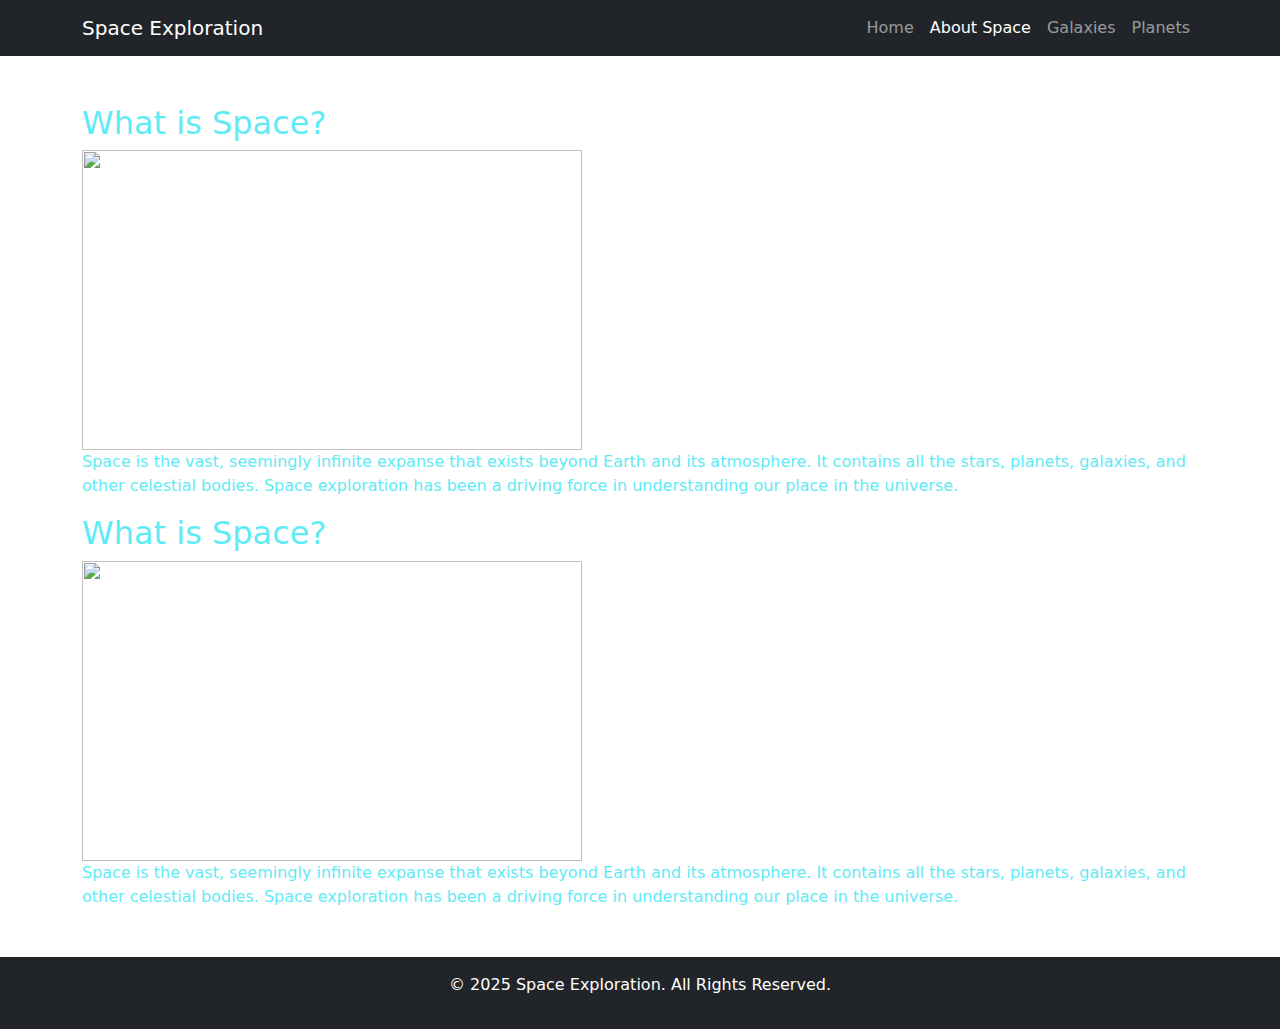
==== about.html @ 07f9ffee "hi maam" ====
<!DOCTYPE html>
<html lang="en">

<head>
    <meta charset="UTF-8">
    <meta name="viewport" content="width=device-width, initial-scale=1.0">
    <title>About Space</title>
    <link href="https://cdn.jsdelivr.net/npm/bootstrap@5.3.0-alpha1/dist/css/bootstrap.min.css" rel="stylesheet">
    <link href="css/styles.css" rel="stylesheet">
</head>
<style>
    body {

        background-image: url("https://th.bing.com/th/id/OIP.12pSj7ubXlmDI2FrHzszbgHaHa?w=626&h=626&rs=1&pid=ImgDetMain");
         background-repeat: no-repeat;
            background-size: cover;
            background-position:center ;
        color: rgb(95, 235, 245);
    }
    </style>
<body>

    <!-- Navbar -->
    <nav class="navbar navbar-expand-lg navbar-dark bg-dark">
        <div class="container">
            <a class="navbar-brand" href="#">Space Exploration</a>
            <button class="navbar-toggler" type="button" data-bs-toggle="collapse" data-bs-target="#navbarNav"
                aria-controls="navbarNav" aria-expanded="false" aria-label="Toggle navigation">
                <span class="navbar-toggler-icon"></span>
            </button>
            <div class="collapse navbar-collapse" id="navbarNav">
                <ul class="navbar-nav ms-auto">
                    <li class="nav-item">
                        <a class="nav-link" href="index.html">Home</a>
                    </li>
                    <li class="nav-item">
                        <a class="nav-link active" href="about.html">About Space</a>
                    </li>
                    <li class="nav-item">
                        <a class="nav-link" href="galaxies.html">Galaxies</a>
                    </li>
                    <li class="nav-item">
                        <a class="nav-link" href="planets.html">Planets</a>
                    </li>
                </ul>
            </div>
        </div>
    </nav>

    <!-- About Space Section -->
    <div class="container mt-5">
        <h2>What is Space?</h2>
        <img style="height:300px; width:500px;" src="">
        <p>Space is the vast, seemingly infinite expanse that exists beyond Earth and its atmosphere. It contains all
            the stars, planets, galaxies, and other celestial bodies. Space exploration has been a driving force in
            understanding our place in the universe.</p>
            <h2>What is Space?</h2>
            <img style="height:300px; width:500px;" src="">
            <p>Space is the vast, seemingly infinite expanse that exists beyond Earth and its atmosphere. It contains all
                the stars, planets, galaxies, and other celestial bodies. Space exploration has been a driving force in
                understanding our place in the universe.</p>
    </div>

    <!-- Footer -->
    <footer class="text-center bg-dark text-white py-3 mt-5">
        <p>&copy; 2025 Space Exploration. All Rights Reserved.</p>
    </footer>

    <script src="https://cdn.jsdelivr.net/npm/@popperjs/core@2.9.3/dist/umd/popper.min.js"></script>
    <script src="https://cdn.jsdelivr.net/npm/bootstrap@5.3.0-alpha1/dist/js/bootstrap.min.js"></script>
</body>

</html>
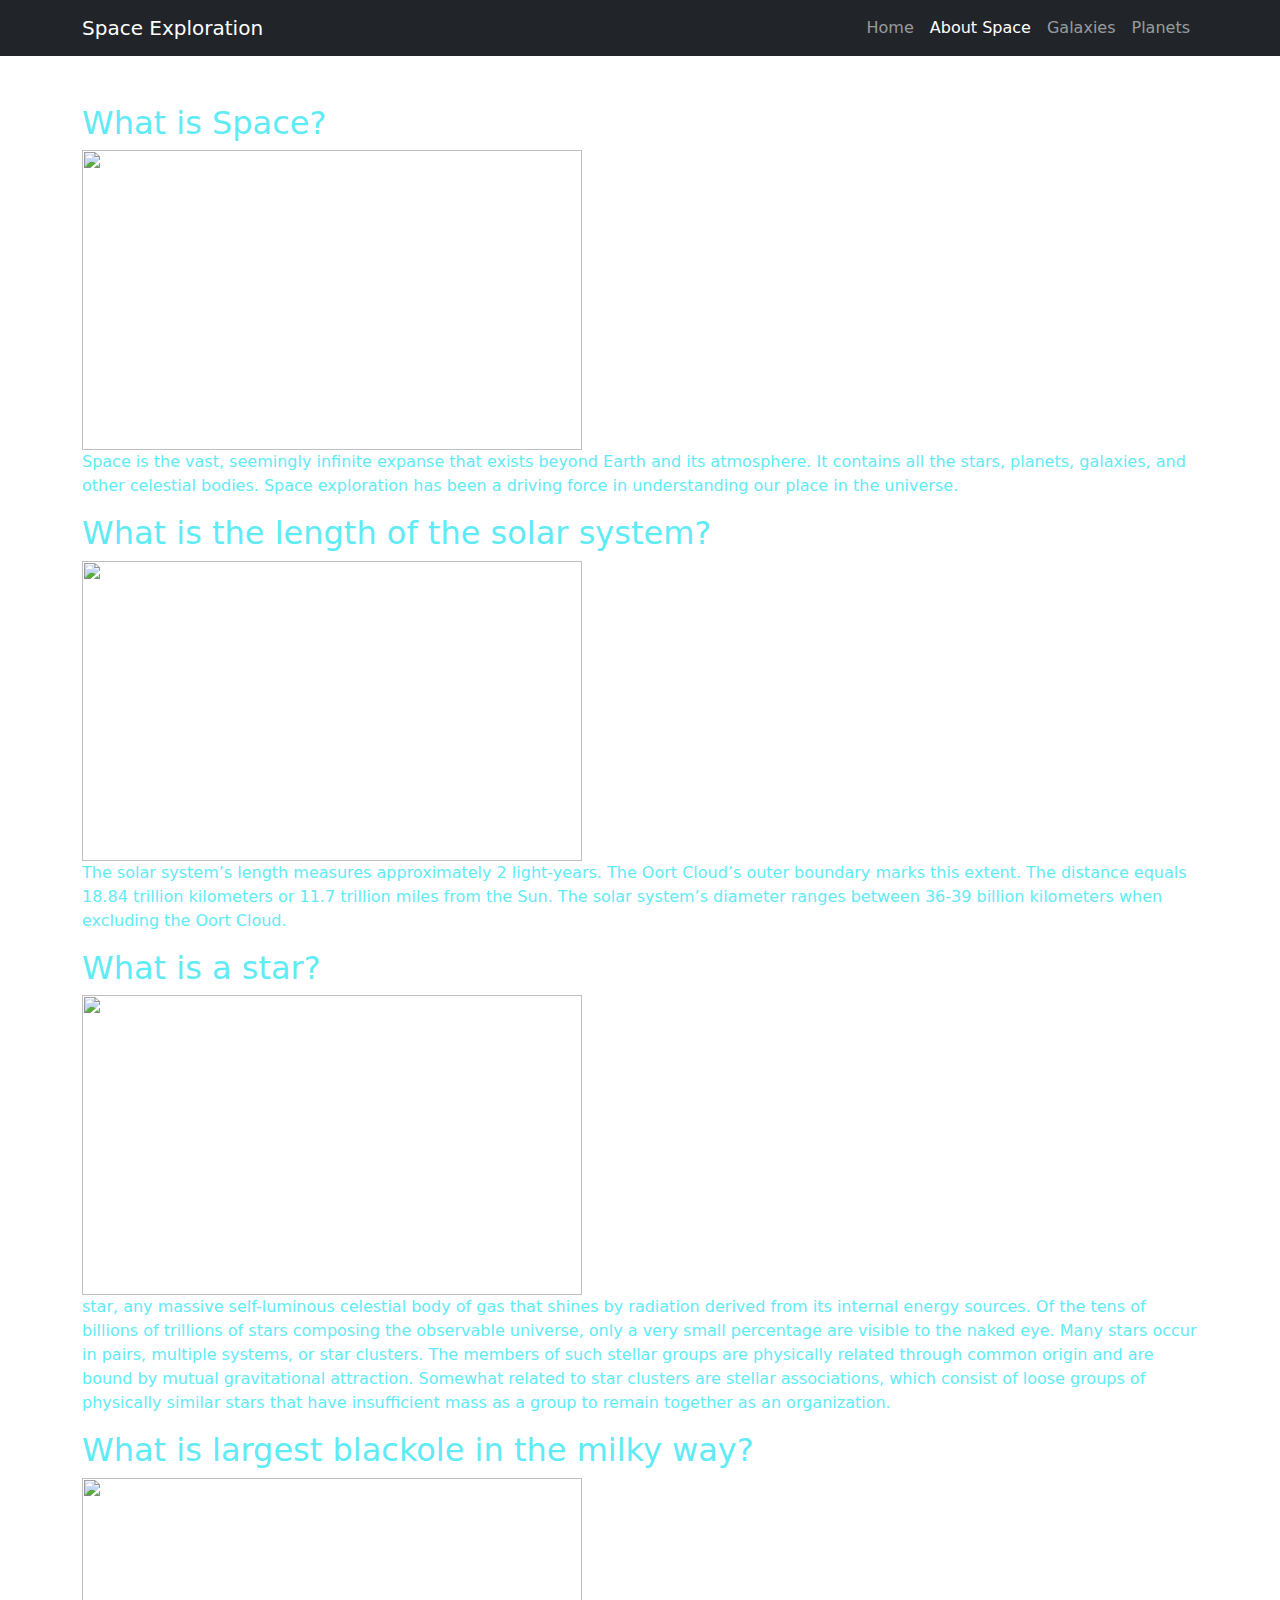
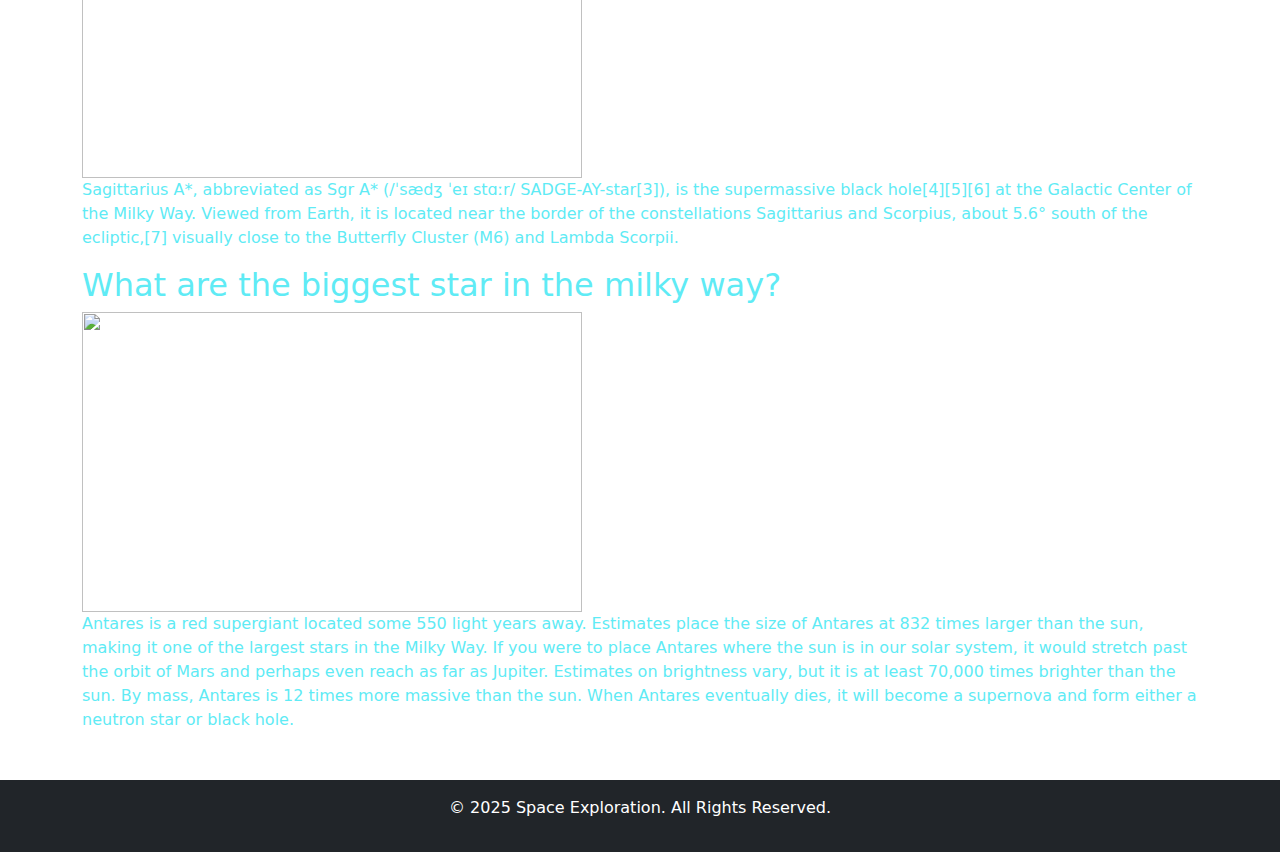
==== commit bcbc20c8: "hi maam" ====
--- a/about.html
+++ b/about.html
@@ -11,13 +11,14 @@
 <style>
     body {
 
-        background-image: url("https://th.bing.com/th/id/OIP.12pSj7ubXlmDI2FrHzszbgHaHa?w=626&h=626&rs=1&pid=ImgDetMain");
-         background-repeat: no-repeat;
-            background-size: cover;
-            background-position:center ;
+        background-image: url("https://www.publicdomainpictures.net/pictures/180000/velka/weltraum-1465833065YL1.jpg");
+        background-repeat: no-repeat;
+        background-size: cover;
+        background-position: center;
         color: rgb(95, 235, 245);
     }
-    </style>
+</style>
+
 <body>
 
     <!-- Navbar -->
@@ -50,15 +51,55 @@
     <!-- About Space Section -->
     <div class="container mt-5">
         <h2>What is Space?</h2>
-        <img style="height:300px; width:500px;" src="">
+        <img style="height:300px; width:500px;"
+            src="https://th.bing.com/th/id/OIP.75Ac1wvrAmBqjB6ZIztMpwHaHk?rs=1&pid=ImgDetMain">
         <p>Space is the vast, seemingly infinite expanse that exists beyond Earth and its atmosphere. It contains all
             the stars, planets, galaxies, and other celestial bodies. Space exploration has been a driving force in
             understanding our place in the universe.</p>
-            <h2>What is Space?</h2>
-            <img style="height:300px; width:500px;" src="">
-            <p>Space is the vast, seemingly infinite expanse that exists beyond Earth and its atmosphere. It contains all
-                the stars, planets, galaxies, and other celestial bodies. Space exploration has been a driving force in
-                understanding our place in the universe.</p>
+        <h2>What is the length of the solar system?</h2>
+        <img style="height:300px; width:500px;"
+            src="https://askanastronomer.org/wp-content/uploads/2020/10/What-is-the-speed-of-gravity.jpg">
+        <p>The solar system’s length measures approximately 2 light-years. The Oort Cloud’s outer boundary marks this
+            extent. The
+            distance equals 18.84 trillion kilometers or 11.7 trillion miles from the Sun. The solar system’s diameter
+            ranges
+            between 36-39 billion kilometers when excluding the Oort Cloud.</p>
+        <h2>What is a star?</h2>
+        <img style="height:300px; width:500px;"
+            src="https://cdn.britannica.com/38/111338-050-D23BE7C8/Stars-NGC-290-Hubble-Space-Telescope.jpg?w=300">
+        <p>star, any massive self-luminous celestial body of gas that shines by radiation derived from its internal
+            energy sources.
+            Of the tens of billions of trillions of stars composing the observable universe, only a very small
+            percentage are
+            visible to the naked eye. Many stars occur in pairs, multiple systems, or star clusters. The members of such
+            stellar
+            groups are physically related through common origin and are bound by mutual gravitational attraction.
+            Somewhat related
+            to star clusters are stellar associations, which consist of loose groups of physically similar stars that
+            have
+            insufficient mass as a group to remain together as an organization.
+        </p>
+        <h2>What is largest blackole in the milky way?</h2>
+        <img style="height:300px; width:500px;"
+            src="https://upload.wikimedia.org/wikipedia/commons/thumb/9/96/EHT_Saggitarius_A_black_hole.tif/lossy-page1-375px-EHT_Saggitarius_A_black_hole.tif.jpg">
+        <p>Sagittarius A*, abbreviated as Sgr A* (/ˈsædʒ ˈeɪ stɑːr/ SADGE-AY-star[3]), is the supermassive black
+            hole[4][5][6] at
+            the Galactic Center of the Milky Way. Viewed from Earth, it is located near the border of the constellations
+            Sagittarius
+            and Scorpius, about 5.6° south of the ecliptic,[7] visually close to the Butterfly Cluster (M6) and Lambda
+            Scorpii.</p>
+        <h2>What are the biggest star in the milky way?</h2>
+        <img style="height:300px; width:500px;"
+            src="https://astronomyexplained.com/wp-content/uploads/2024/06/biggest-star-in-milky-way-1024x585.jpeg">
+        <p>Antares is a red supergiant located some 550 light years away. Estimates place the size of Antares at 832
+            times larger
+            than the sun, making it one of the largest stars in the Milky Way. If you were to place Antares where the
+            sun is in our
+            solar system, it would stretch past the orbit of Mars and perhaps even reach as far as Jupiter. Estimates on
+            brightness
+            vary, but it is at least 70,000 times brighter than the sun. By mass, Antares is 12 times more massive than
+            the sun.
+            When Antares eventually dies, it will become a supernova and form either a neutron star or black hole.</p>
     </div>
 
     <!-- Footer -->
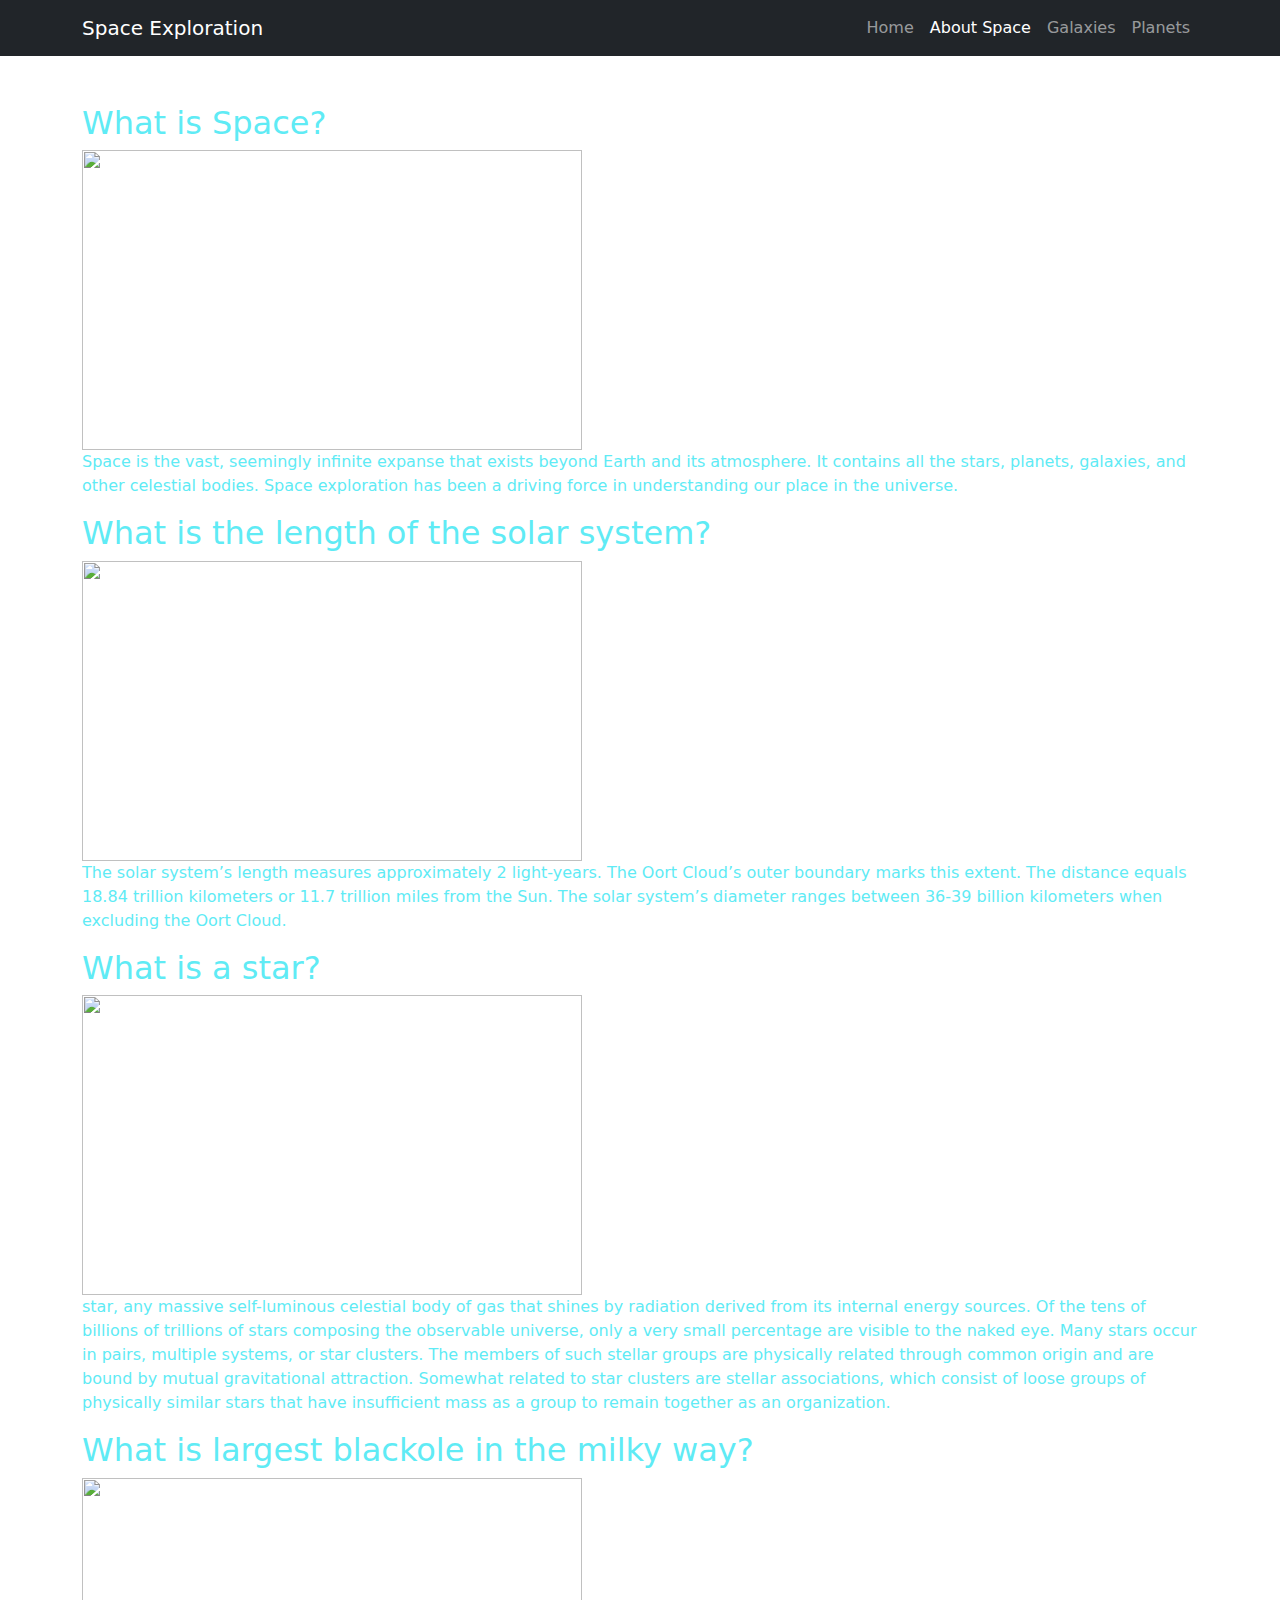
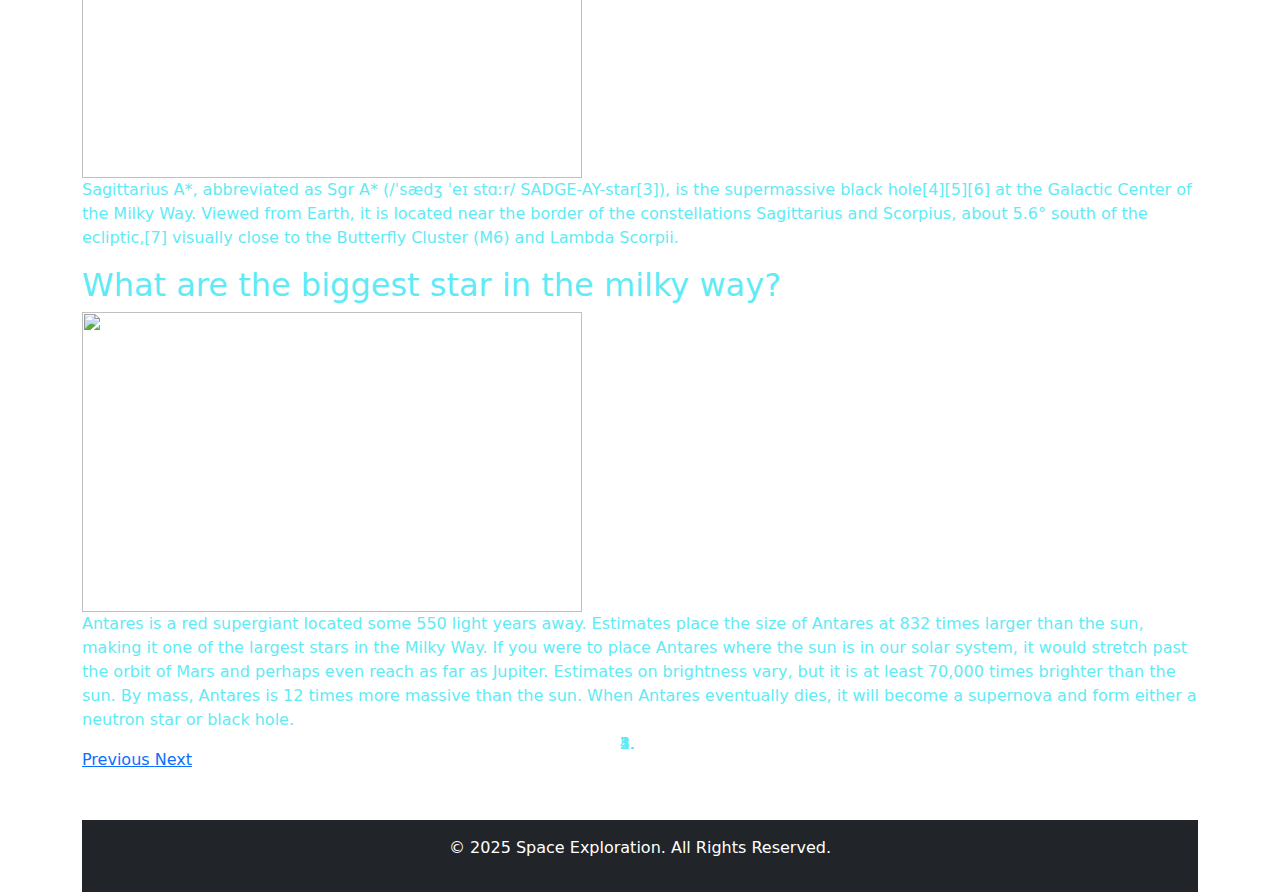
==== commit 51d3b51c: "hi maam" ====
--- a/about.html
+++ b/about.html
@@ -7,6 +7,9 @@
     <title>About Space</title>
     <link href="https://cdn.jsdelivr.net/npm/bootstrap@5.3.0-alpha1/dist/css/bootstrap.min.css" rel="stylesheet">
     <link href="css/styles.css" rel="stylesheet">
+    <script src="https://ajax.googleapis.com/ajax/libs/jquery/3.5.1/jquery.min.js"></script>
+    
+    <script src="https://maxcdn.bootstrapcdn.com/bootstrap/3.4.1/js/bootstrap.min.js"></script>
 </head>
 <style>
     body {
@@ -48,67 +51,157 @@
         </div>
     </nav>
 
-    <!-- About Space Section -->
     <div class="container mt-5">
-        <h2>What is Space?</h2>
-        <img style="height:300px; width:500px;"
-            src="https://th.bing.com/th/id/OIP.75Ac1wvrAmBqjB6ZIztMpwHaHk?rs=1&pid=ImgDetMain">
-        <p>Space is the vast, seemingly infinite expanse that exists beyond Earth and its atmosphere. It contains all
-            the stars, planets, galaxies, and other celestial bodies. Space exploration has been a driving force in
-            understanding our place in the universe.</p>
-        <h2>What is the length of the solar system?</h2>
-        <img style="height:300px; width:500px;"
-            src="https://askanastronomer.org/wp-content/uploads/2020/10/What-is-the-speed-of-gravity.jpg">
-        <p>The solar system’s length measures approximately 2 light-years. The Oort Cloud’s outer boundary marks this
-            extent. The
-            distance equals 18.84 trillion kilometers or 11.7 trillion miles from the Sun. The solar system’s diameter
-            ranges
-            between 36-39 billion kilometers when excluding the Oort Cloud.</p>
-        <h2>What is a star?</h2>
-        <img style="height:300px; width:500px;"
-            src="https://cdn.britannica.com/38/111338-050-D23BE7C8/Stars-NGC-290-Hubble-Space-Telescope.jpg?w=300">
-        <p>star, any massive self-luminous celestial body of gas that shines by radiation derived from its internal
-            energy sources.
-            Of the tens of billions of trillions of stars composing the observable universe, only a very small
-            percentage are
-            visible to the naked eye. Many stars occur in pairs, multiple systems, or star clusters. The members of such
-            stellar
-            groups are physically related through common origin and are bound by mutual gravitational attraction.
-            Somewhat related
-            to star clusters are stellar associations, which consist of loose groups of physically similar stars that
-            have
-            insufficient mass as a group to remain together as an organization.
-        </p>
-        <h2>What is largest blackole in the milky way?</h2>
-        <img style="height:300px; width:500px;"
-            src="https://upload.wikimedia.org/wikipedia/commons/thumb/9/96/EHT_Saggitarius_A_black_hole.tif/lossy-page1-375px-EHT_Saggitarius_A_black_hole.tif.jpg">
-        <p>Sagittarius A*, abbreviated as Sgr A* (/ˈsædʒ ˈeɪ stɑːr/ SADGE-AY-star[3]), is the supermassive black
-            hole[4][5][6] at
-            the Galactic Center of the Milky Way. Viewed from Earth, it is located near the border of the constellations
-            Sagittarius
-            and Scorpius, about 5.6° south of the ecliptic,[7] visually close to the Butterfly Cluster (M6) and Lambda
-            Scorpii.</p>
-        <h2>What are the biggest star in the milky way?</h2>
-        <img style="height:300px; width:500px;"
-            src="https://astronomyexplained.com/wp-content/uploads/2024/06/biggest-star-in-milky-way-1024x585.jpeg">
-        <p>Antares is a red supergiant located some 550 light years away. Estimates place the size of Antares at 832
-            times larger
-            than the sun, making it one of the largest stars in the Milky Way. If you were to place Antares where the
-            sun is in our
-            solar system, it would stretch past the orbit of Mars and perhaps even reach as far as Jupiter. Estimates on
-            brightness
-            vary, but it is at least 70,000 times brighter than the sun. By mass, Antares is 12 times more massive than
-            the sun.
-            When Antares eventually dies, it will become a supernova and form either a neutron star or black hole.</p>
-    </div>
-
-    <!-- Footer -->
-    <footer class="text-center bg-dark text-white py-3 mt-5">
-        <p>&copy; 2025 Space Exploration. All Rights Reserved.</p>
-    </footer>
-
-    <script src="https://cdn.jsdelivr.net/npm/@popperjs/core@2.9.3/dist/umd/popper.min.js"></script>
-    <script src="https://cdn.jsdelivr.net/npm/bootstrap@5.3.0-alpha1/dist/js/bootstrap.min.js"></script>
+
+        <div id="myCarousel" class="carousel slide" data-ride="carousel">
+
+            <!-- Indicators -->
+
+            <ol class="carousel-indicators">
+
+                <li data-target="#myCarousel" data-slide-to="0" class="active"></li>
+
+                <li data-target="#myCarousel" data-slide-to="1"></li>
+
+                <li data-target="#myCarousel" data-slide-to="2"></li>
+
+                <li data-target="#myCarousel" data-slide-to="3"></li>
+
+                <li data-target="#myCarousel" data-slide-to="4"></li>
+
+            </ol>
+
+            <!-- Wrapper for slides -->
+
+            <div class="carousel-inner">
+
+                <div class="item active">
+                    <h2>What is Space?</h2>
+                    <img style="height:300px; width:500px;"
+                        src="https://th.bing.com/th/id/OIP.75Ac1wvrAmBqjB6ZIztMpwHaHk?rs=1&pid=ImgDetMain">
+                    <p>Space is the vast, seemingly infinite expanse that exists beyond Earth and its atmosphere. It
+                        contains all
+                        the stars, planets, galaxies, and other celestial bodies. Space exploration has been a driving
+                        force in
+                        understanding our place in the universe.</p>
+
+
+                </div>
+
+                <div class="item">
+                    <h2>What is the length of the solar system?</h2>
+                    <img style="height:300px; width:500px;"
+                        src="https://askanastronomer.org/wp-content/uploads/2020/10/What-is-the-speed-of-gravity.jpg">
+                    <p>The solar system’s length measures approximately 2 light-years. The Oort Cloud’s outer boundary
+                        marks this
+                        extent. The
+                        distance equals 18.84 trillion kilometers or 11.7 trillion miles from the Sun. The solar
+                        system’s diameter
+                        ranges
+                        between 36-39 billion kilometers when excluding the Oort Cloud.</p>
+
+                </div>
+
+
+                <div class="item">
+                    <h2>What is a star?</h2>
+                    <img style="height:300px; width:500px;"
+                        src="https://cdn.britannica.com/38/111338-050-D23BE7C8/Stars-NGC-290-Hubble-Space-Telescope.jpg?w=300">
+                    <p>star, any massive self-luminous celestial body of gas that shines by radiation derived from its
+                        internal
+                        energy sources.
+                        Of the tens of billions of trillions of stars composing the observable universe, only a very
+                        small
+                        percentage are
+                        visible to the naked eye. Many stars occur in pairs, multiple systems, or star clusters. The
+                        members of such
+                        stellar
+                        groups are physically related through common origin and are bound by mutual gravitational
+                        attraction.
+                        Somewhat related
+                        to star clusters are stellar associations, which consist of loose groups of physically similar
+                        stars that
+                        have
+                        insufficient mass as a group to remain together as an organization.
+                    </p>
+
+                </div>
+
+                <div class="item">
+                    <h2>What is largest blackole in the milky way?</h2>
+                    <img style="height:300px; width:500px;"
+                        src="https://upload.wikimedia.org/wikipedia/commons/thumb/9/96/EHT_Saggitarius_A_black_hole.tif/lossy-page1-375px-EHT_Saggitarius_A_black_hole.tif.jpg">
+                    <p>Sagittarius A*, abbreviated as Sgr A* (/ˈsædʒ ˈeɪ stɑːr/ SADGE-AY-star[3]), is the supermassive
+                        black
+                        hole[4][5][6] at
+                        the Galactic Center of the Milky Way. Viewed from Earth, it is located near the border of the
+                        constellations
+                        Sagittarius
+                        and Scorpius, about 5.6° south of the ecliptic,[7] visually close to the Butterfly Cluster (M6)
+                        and Lambda
+                        Scorpii.</p>
+                </div>
+
+
+                <div class="item">
+                    <h2>What are the biggest star in the milky way?</h2>
+                    <img style="height:300px; width:500px;"
+                        src="https://astronomyexplained.com/wp-content/uploads/2024/06/biggest-star-in-milky-way-1024x585.jpeg">
+                    <p>Antares is a red supergiant located some 550 light years away. Estimates place the size of
+                        Antares at 832
+                        times larger
+                        than the sun, making it one of the largest stars in the Milky Way. If you were to place Antares
+                        where the
+                        sun is in our
+                        solar system, it would stretch past the orbit of Mars and perhaps even reach as far as Jupiter.
+                        Estimates on
+                        brightness
+                        vary, but it is at least 70,000 times brighter than the sun. By mass, Antares is 12 times more
+                        massive than
+                        the sun.
+                        When Antares eventually dies, it will become a supernova and form either a neutron star or black
+                        hole.</p>
+
+                </div>
+
+            </div>
+
+            <!-- Left and right controls -->
+
+            <a class="left carousel-control" href="#" data-slide="prev">
+
+                <span class="glyphicon glyphicon-chevron-left"></span>
+
+                <span class="sr-only">Previous</span>
+
+            </a>
+
+            <a class="right carousel-control" href="#myCarousel" data-slide="next">
+
+                <span class="glyphicon glyphicon-chevron-right"></span>
+
+                <span class="sr-only">Next</span>
+
+            </a>
+
+        </div>
+
+        <!-- About Space Section -->
+        <div class="container mt-5">
+
+
+
+
+
+        </div>
+
+        <!-- Footer -->
+        <footer class="text-center bg-dark text-white py-3 mt-5">
+            <p>&copy; 2025 Space Exploration. All Rights Reserved.</p>
+        </footer>
+
+        <script src="https://cdn.jsdelivr.net/npm/@popperjs/core@2.9.3/dist/umd/popper.min.js"></script>
+        <script src="https://cdn.jsdelivr.net/npm/bootstrap@5.3.0-alpha1/dist/js/bootstrap.min.js"></script>
 </body>
 
 </html>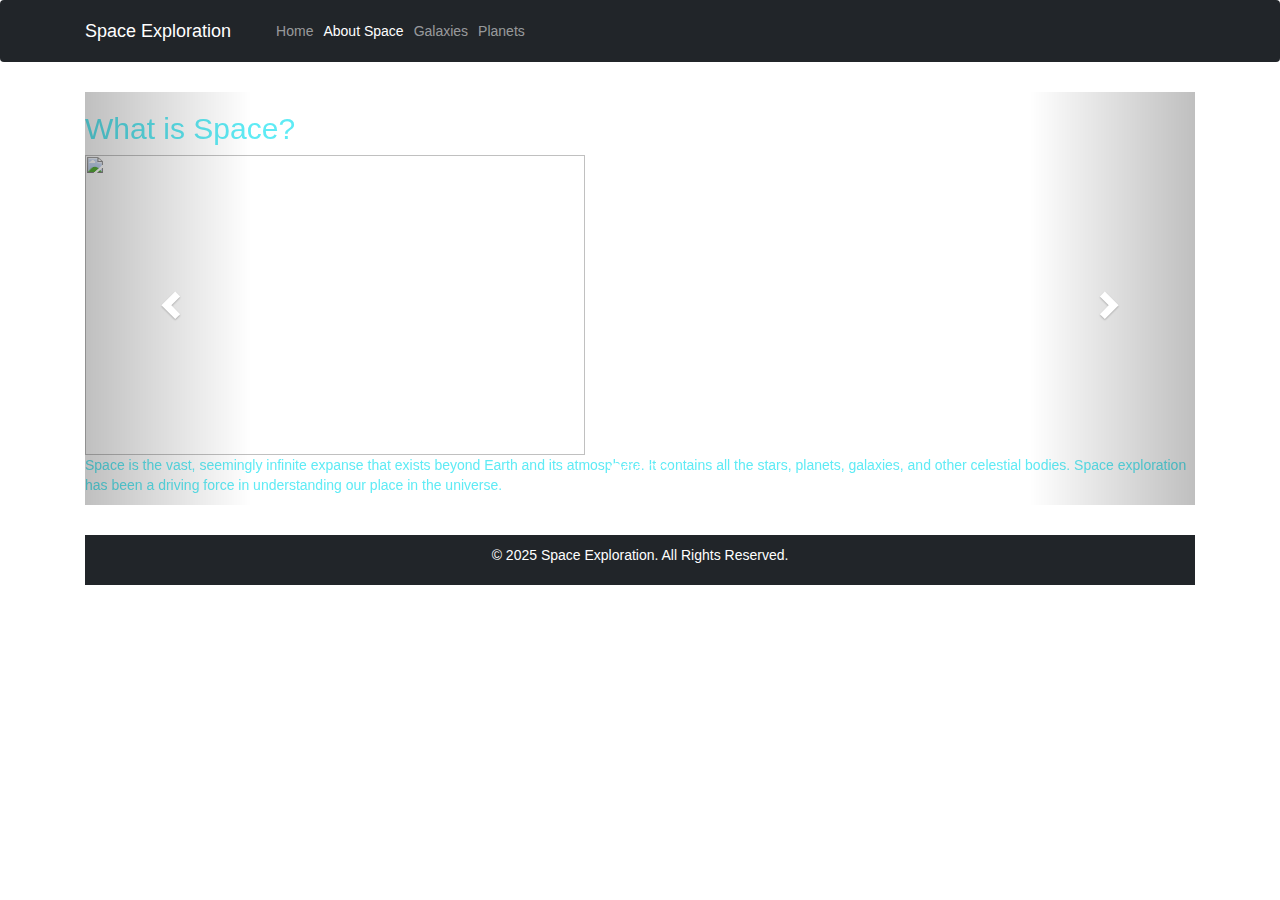
==== commit 0a62b7f4: "hi maam" ====
--- a/about.html
+++ b/about.html
@@ -7,6 +7,8 @@
     <title>About Space</title>
     <link href="https://cdn.jsdelivr.net/npm/bootstrap@5.3.0-alpha1/dist/css/bootstrap.min.css" rel="stylesheet">
     <link href="css/styles.css" rel="stylesheet">
+    <link rel="stylesheet" href="https://maxcdn.bootstrapcdn.com/bootstrap/3.4.1/css/bootstrap.min.css">
+    
     <script src="https://ajax.googleapis.com/ajax/libs/jquery/3.5.1/jquery.min.js"></script>
     
     <script src="https://maxcdn.bootstrapcdn.com/bootstrap/3.4.1/js/bootstrap.min.js"></script>
@@ -53,21 +55,21 @@
 
     <div class="container mt-5">
 
-        <div id="myCarousel" class="carousel slide" data-ride="carousel">
+        <div id="myCarouse" class="carousel slide" data-ride="carousel">
 
             <!-- Indicators -->
 
             <ol class="carousel-indicators">
 
-                <li data-target="#myCarousel" data-slide-to="0" class="active"></li>
-
-                <li data-target="#myCarousel" data-slide-to="1"></li>
-
-                <li data-target="#myCarousel" data-slide-to="2"></li>
-
-                <li data-target="#myCarousel" data-slide-to="3"></li>
-
-                <li data-target="#myCarousel" data-slide-to="4"></li>
+                <li data-target="#myCarouse" data-slide-to="0" class="active"></li>
+
+                <li data-target="#myCarouse" data-slide-to="1"></li>
+
+                <li data-target="#myCarouse" data-slide-to="2"></li>
+
+                <li data-target="#myCarouse" data-slide-to="3"></li>
+
+                <li data-target="#myCarouse" data-slide-to="4"></li>
 
             </ol>
 
@@ -168,7 +170,7 @@
 
             <!-- Left and right controls -->
 
-            <a class="left carousel-control" href="#" data-slide="prev">
+            <a class="left carousel-control" href="#myCarouse" data-slide="prev">
 
                 <span class="glyphicon glyphicon-chevron-left"></span>
 
@@ -176,10 +178,9 @@
 
             </a>
 
-            <a class="right carousel-control" href="#myCarousel" data-slide="next">
+            <a class="right carousel-control" href="#myCarouse" data-slide="next">
 
                 <span class="glyphicon glyphicon-chevron-right"></span>
-
                 <span class="sr-only">Next</span>
 
             </a>
@@ -187,21 +188,14 @@
         </div>
 
         <!-- About Space Section -->
-        <div class="container mt-5">
-
-
-
-
-
-        </div>
+
 
         <!-- Footer -->
         <footer class="text-center bg-dark text-white py-3 mt-5">
             <p>&copy; 2025 Space Exploration. All Rights Reserved.</p>
         </footer>
 
-        <script src="https://cdn.jsdelivr.net/npm/@popperjs/core@2.9.3/dist/umd/popper.min.js"></script>
-        <script src="https://cdn.jsdelivr.net/npm/bootstrap@5.3.0-alpha1/dist/js/bootstrap.min.js"></script>
+       
 </body>
 
 </html>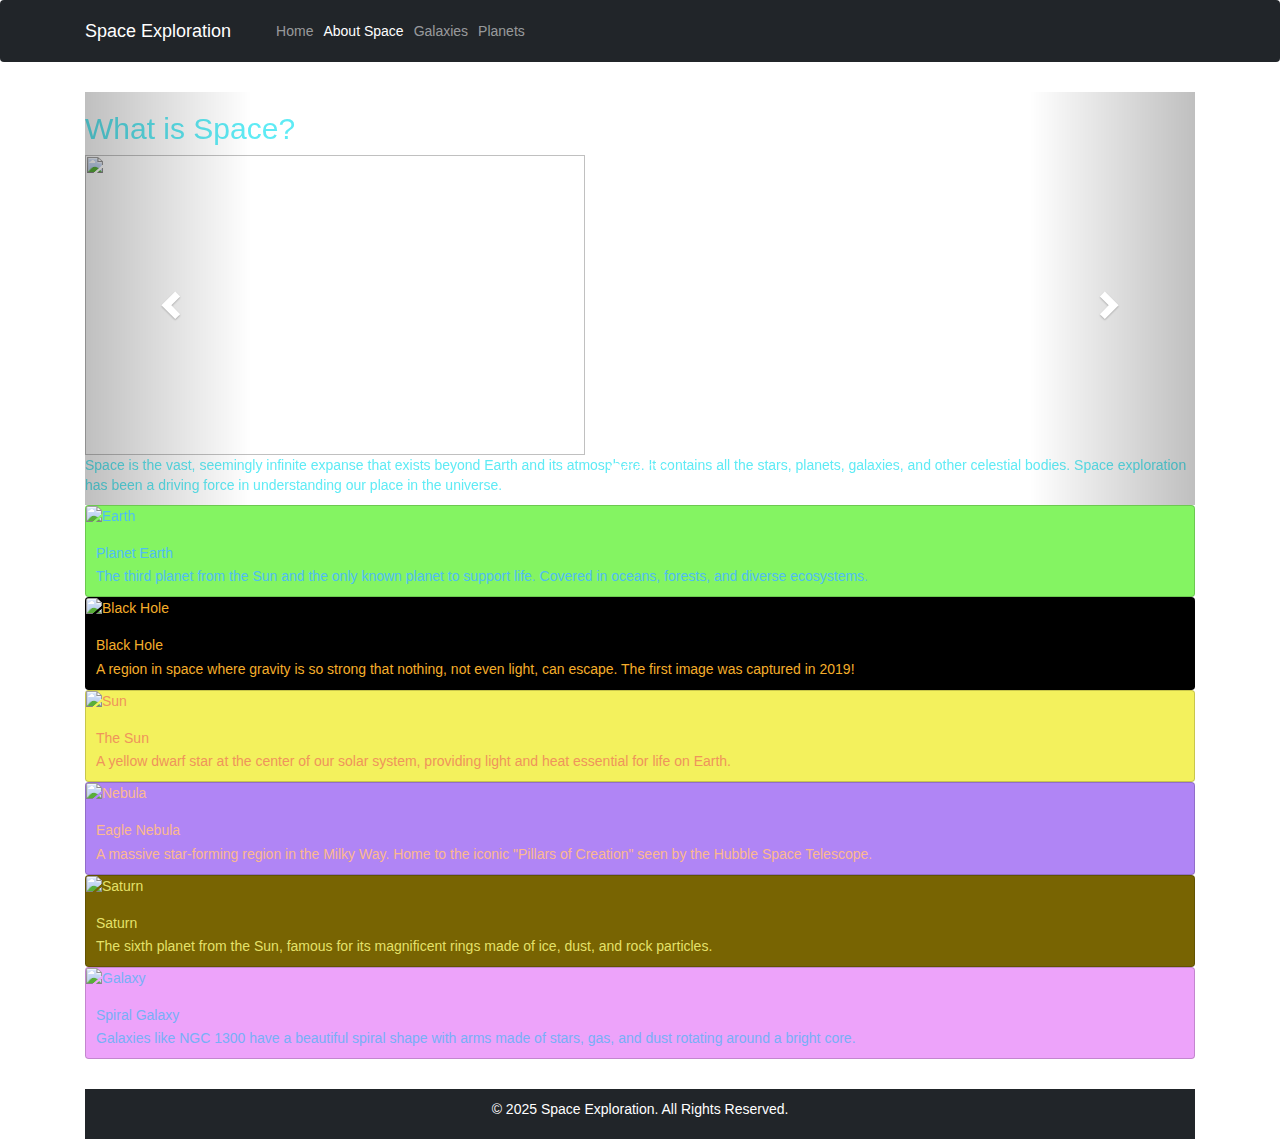
==== commit 602edc8a: "hi maam" ====
--- a/about.html
+++ b/about.html
@@ -22,6 +22,30 @@
         background-position: center;
         color: rgb(95, 235, 245);
     }
+    #e1{
+background-color: rgb(132, 244, 98);
+color: rgb(79, 189, 244);
+}
+#e2{
+background-color: rgb(0, 0, 0);
+color: rgb(245, 174, 43);
+}
+#e3{
+background-color: rgb(243, 241, 93);
+color: rgb(239, 148, 91);
+}
+#e4{
+background-color: rgb(176, 133, 245);
+color: rgb(252, 185, 143);
+}
+#e5{
+background-color: rgb(120, 100, 2);
+color: rgba(249, 249, 125, 0.858);
+}
+#e6{
+background-color: rgb(237, 163, 250);
+color: rgb(119, 176, 247);
+}
 </style>
 
 <body>
@@ -184,9 +208,94 @@
                 <span class="sr-only">Next</span>
 
             </a>
-
-        </div>
-
+        </div>
+
+        <!-- Planet Card -->
+        <div class="col">
+            <div class="card h-100" id="e1">
+                <img src="https://th.bing.com/th/id/OIP.Eq8IFbUDmC9KAqOV1wUi4gHaHa?rs=1&pid=ImgDetMain" class="card-img-top"
+                    alt="Earth">
+                <div class="card-body">
+                    <h5 class="card-title">Planet Earth</h5>
+                    <p class="card-text">
+                        The third planet from the Sun and the only known planet to support life. Covered in oceans, forests, and
+                        diverse ecosystems.
+                    </p>
+                </div>
+            </div>
+        </div>
+        
+        <!-- Black Hole Card -->
+        <div class="col">
+            <div class="card h-100" id="e2">
+                <img src="https://th.bing.com/th/id/R.cfe69912f91f660692a8baaba44e7770?rik=uEOF1w%2fbErvAYw&pid=ImgRaw&r=0"
+                    class="card-img-top" alt="Black Hole">
+                <div class="card-body">
+                    <h5 class="card-title">Black Hole</h5>
+                    <p class="card-text">
+                        A region in space where gravity is so strong that nothing, not even light, can escape. The first image
+                        was captured in 2019!
+                    </p>
+                </div>
+            </div>
+        </div>
+        
+        <!-- Star Card -->
+        <div class="col">
+            <div class="card h-100" id="e3">
+                <img src="https://th.bing.com/th/id/OIP.tJEGX6lHmxMg-sohlyubZAHaHW?rs=1&pid=ImgDetMain" alt="Sun">
+                <div class="card-body">
+                    <h5 class="card-title">The Sun</h5>
+                    <p class="card-text">
+                        A yellow dwarf star at the center of our solar system, providing light and heat essential for life on
+                        Earth.
+                    </p>
+                </div>
+            </div>
+        </div>
+        
+        <!-- Nebula Card -->
+        <div class="col">
+            <div class="card h-100" id="e4">
+                <img src="https://th.bing.com/th/id/OIP.J9v0LTKFLF194k1GM86AdQHaEK?rs=1&pid=ImgDetMain" class="card-img-top"
+                    alt="Nebula">
+                <div class="card-body">
+                    <h5 class="card-title">Eagle Nebula</h5>
+                    <p class="card-text">
+                        A massive star-forming region in the Milky Way. Home to the iconic "Pillars of Creation" seen by the
+                        Hubble Space Telescope.
+                    </p>
+                </div>
+            </div>
+        </div>
+        
+        <!-- Saturn Card -->
+        <div class="col">
+            <div class="card h-100" id="e5">
+                <img src="https://upload.wikimedia.org/wikipedia/commons/c/c7/Saturn_during_Equinox.jpg" class="card-img-top"
+                    alt="Saturn">
+                <div class="card-body">
+                    <h5 class="card-title">Saturn</h5>
+                    <p class="card-text">
+                        The sixth planet from the Sun, famous for its magnificent rings made of ice, dust, and rock particles.
+                    </p>
+                </div>
+            </div>
+        </div>
+        
+        <!-- Galaxy Card -->
+        <div class="col">
+            <div class="card h-100" id="e6">
+                <img src="https://img.freepik.com/premium-photo/realistic-galaxy-background_980736-840.jpg" class="card-img-top" alt="Galaxy">
+                <div class="card-body">
+                    <h5 class="card-title">Spiral Galaxy</h5>
+                    <p class="card-text">
+                        Galaxies like NGC 1300 have a beautiful spiral shape with arms made of stars, gas, and dust rotating
+                        around a bright core.
+                    </p>
+                </div>
+            </div>
+        </div>
         <!-- About Space Section -->
 
 
